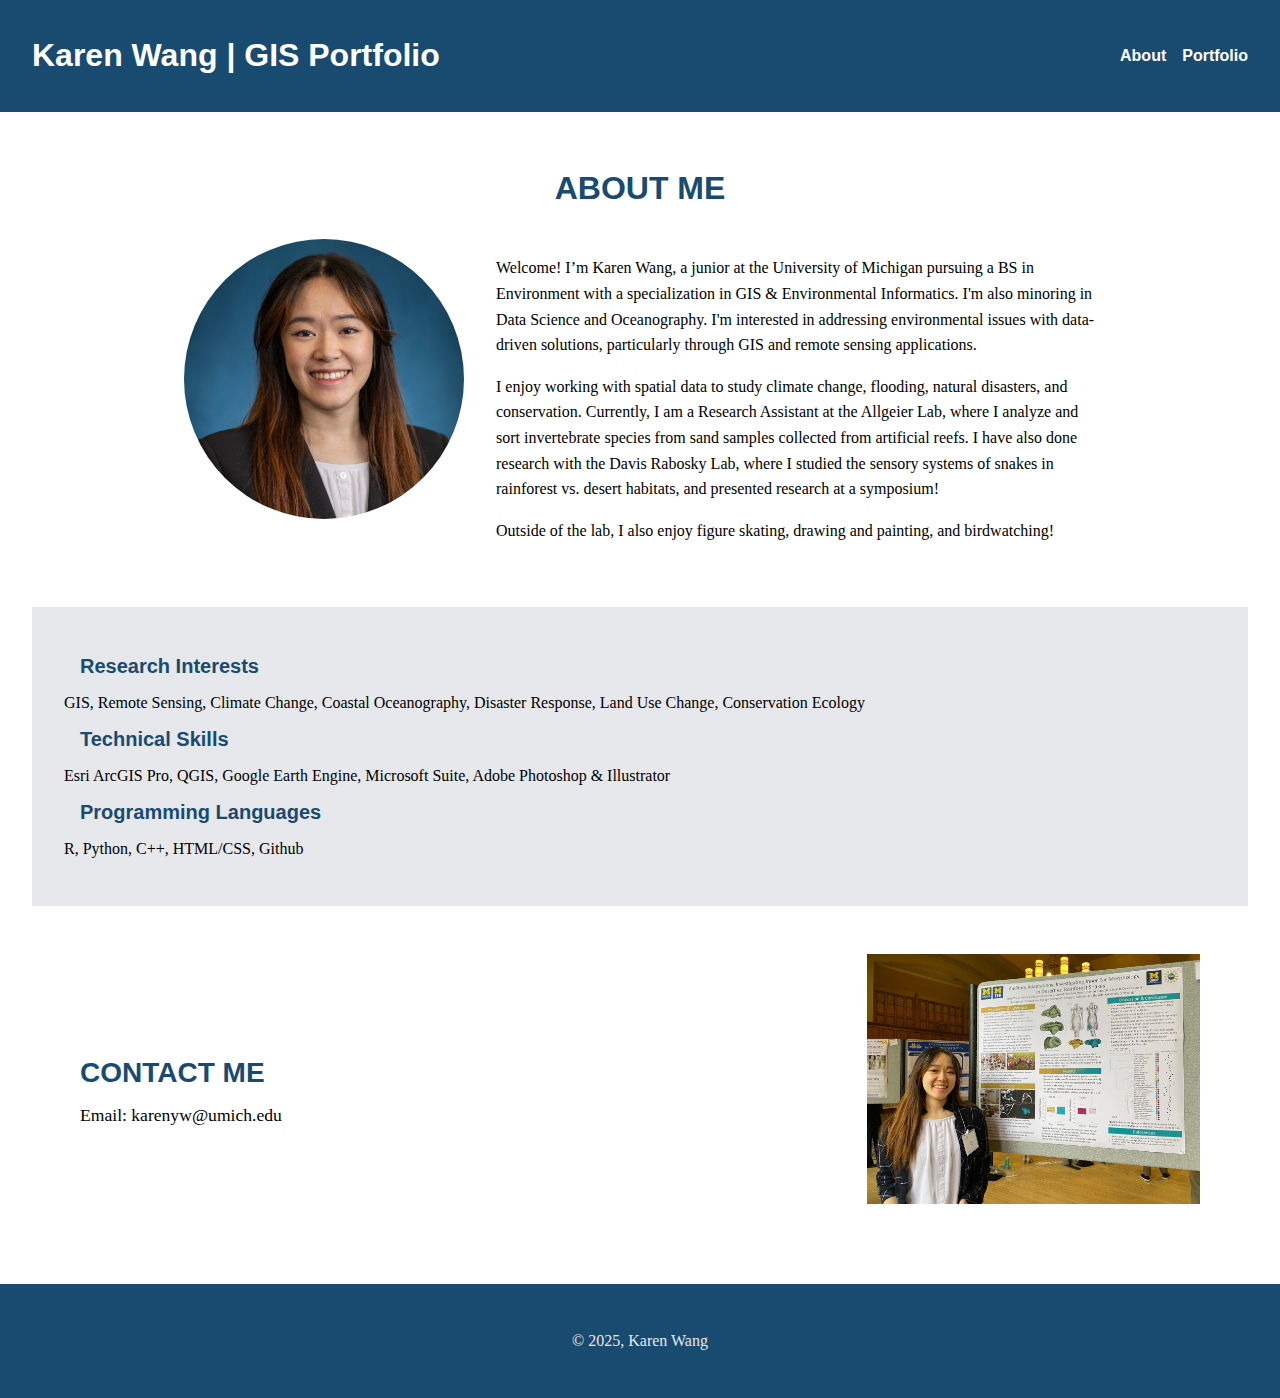
==== index.html @ a7fc233c "a" ====
<!DOCTYPE html>
<html lang="en">
<head>
  <meta charset="UTF-8" />
  <meta name="viewport" content="width=device-width, initial-scale=1.0" />
  <title>Karen Wang | GIS Portfolio</title>
  <link rel="stylesheet" href="style.css" />
</head>
<body>
  <header>
    <nav class="navbar">
      <h1>Karen Wang | GIS Portfolio</h1>
      <ul>
        <li><a href="index.html" class="active">About</a></li>
        <li><a href="#">Portfolio</a></li>
      </ul>
    </nav>
  </header>

  <main class="about-page">
    <!-- About Me Section -->
    <div class="about-me">
      <h2>ABOUT ME</h2>
      <div class="about-flex">
        <img src="images/headshot.jpeg" alt="Karen Wang headshot" class="about-headshot">
        <div class="about-text">
          <p>Welcome! I’m Karen Wang, a junior at the University of Michigan pursuing a BS in Environment with a specialization in GIS & 
            Environmental Informatics. I'm also minoring in Data Science and Oceanography. I'm interested in addressing environmental issues
            with data-driven solutions, particularly through GIS and remote sensing applications.</p>
          <p>I enjoy working with spatial data to study climate change, flooding, natural disasters, and conservation. Currently, I am a Research Assistant at 
            the Allgeier Lab, where I analyze and sort invertebrate species from sand samples collected from artificial reefs. I have also done
            research with the Davis Rabosky Lab, where I studied the sensory systems of snakes in rainforest vs. desert habitats, and presented 
            research at a symposium!</p>
          <p>Outside of the lab, I also enjoy figure skating, drawing and painting, and birdwatching!</p>
        </div>
      </div>
    </div>
  
    <!-- Details Section -->
    <div class="about-details">
      <h3>Research Interests</h3>
      <p> GIS, Remote Sensing, Climate Change, Coastal Oceanography, Disaster Response, Land Use Change, Conservation Ecology</p>
  
      <h3>Technical Skills</h3>
      <p>Esri ArcGIS Pro, QGIS, Google Earth Engine, Microsoft Suite, Adobe Photoshop & Illustrator</p>
      <h3>Programming Languages</h3>
      <p>R, Python, C++, HTML/CSS, Github</p>
    </div>
  
    <!-- Contact Section -->
    <div class="contact">
      <div class="contact-content">
        <div class="contact-text">
          <h3>CONTACT ME</h3>
          <p>Email: karenyw@umich.edu</p>
        </div>
        <img src="images/poster.jpg" alt="Poster picture" class="contact-img">
      </div>
    </div>

  </main>

  <footer>
    <p>&copy; 2025, Karen Wang</p>
  </footer>
</body>
</html>
---- style.css ----
:root {
  --darkblue: #194b71;
  --teal: #45838a;
  --paleteal: #98D2C0;
  --yellow: #F6F8D5;
  --gray: #e6e8eb;
}

body {
  margin: 0;
  font-family: Georgia, serif;
  background-color: white;
  color: black;
}

h2 {
  font-size: 2rem;
  font-family: 'Trebuchet MS', sans-serif;
  color: var(--darkblue);
  margin-bottom: 1rem;
}
h3 {
  font-size: 1.5rem;
  font-family: 'Trebuchet MS', sans-serif;
  color: var(--darkblue);
  margin-top: 2rem;
}

.navbar {
  font-family: 'Trebuchet MS', sans-serif;
  background: var(--darkblue);
  color: white;
  padding: 1rem 2rem;
  display: flex;
  justify-content: space-between;
  align-items: center;
}

.navbar ul {
  list-style: none;
  display: flex;
  gap: 1rem;
}

.navbar a {
  color: white;
  text-decoration: none;
  font-weight: bold;
}

.about-page {
  padding: 2rem;
}

.about-me h2 {
  text-align: center;
  font-size: 2rem;
  margin-bottom: 2rem;
  color: var(--darkblue);
}

.about-flex {
  display: flex;
  flex-wrap: wrap;
  gap: 2rem;
  align-items: flex-start;
  justify-content: center;
}

.about-headshot {
  width: 280px;
  object-fit: cover;
  border-radius: 50%;
}

.about-text {
  max-width: 600px;
  line-height: 1.6;
}

.about-details {
  margin-top: 3rem;
  background: var(--gray);
  padding: 2rem;
  border-radius: 0;
}

.about-details h3 {
  color: var(--darkblue);
  margin: 1rem;
  font-size: 1.25rem;
}

.contact {
  background-color: white;
  text-align: left;
  padding: 3rem;
  font-size: 1rem;
}


.contact-content {
  display: flex;
  align-items: center;
  justify-content: space-between;
  gap: 2rem;
}

.contact-text {
  flex: 1;
}

.contact-img {
  width: auto;
  height: 250px;
}

.contact h3 {
  font-size: 1.75rem;
  margin-bottom: 1rem;
}

.contact p {
  font-size: 1.1rem;
  margin: 0.5rem 0;
}

footer {
  background: var(--darkblue);
  text-align: center;
  padding: 2rem;
  color: var(--gray);
}
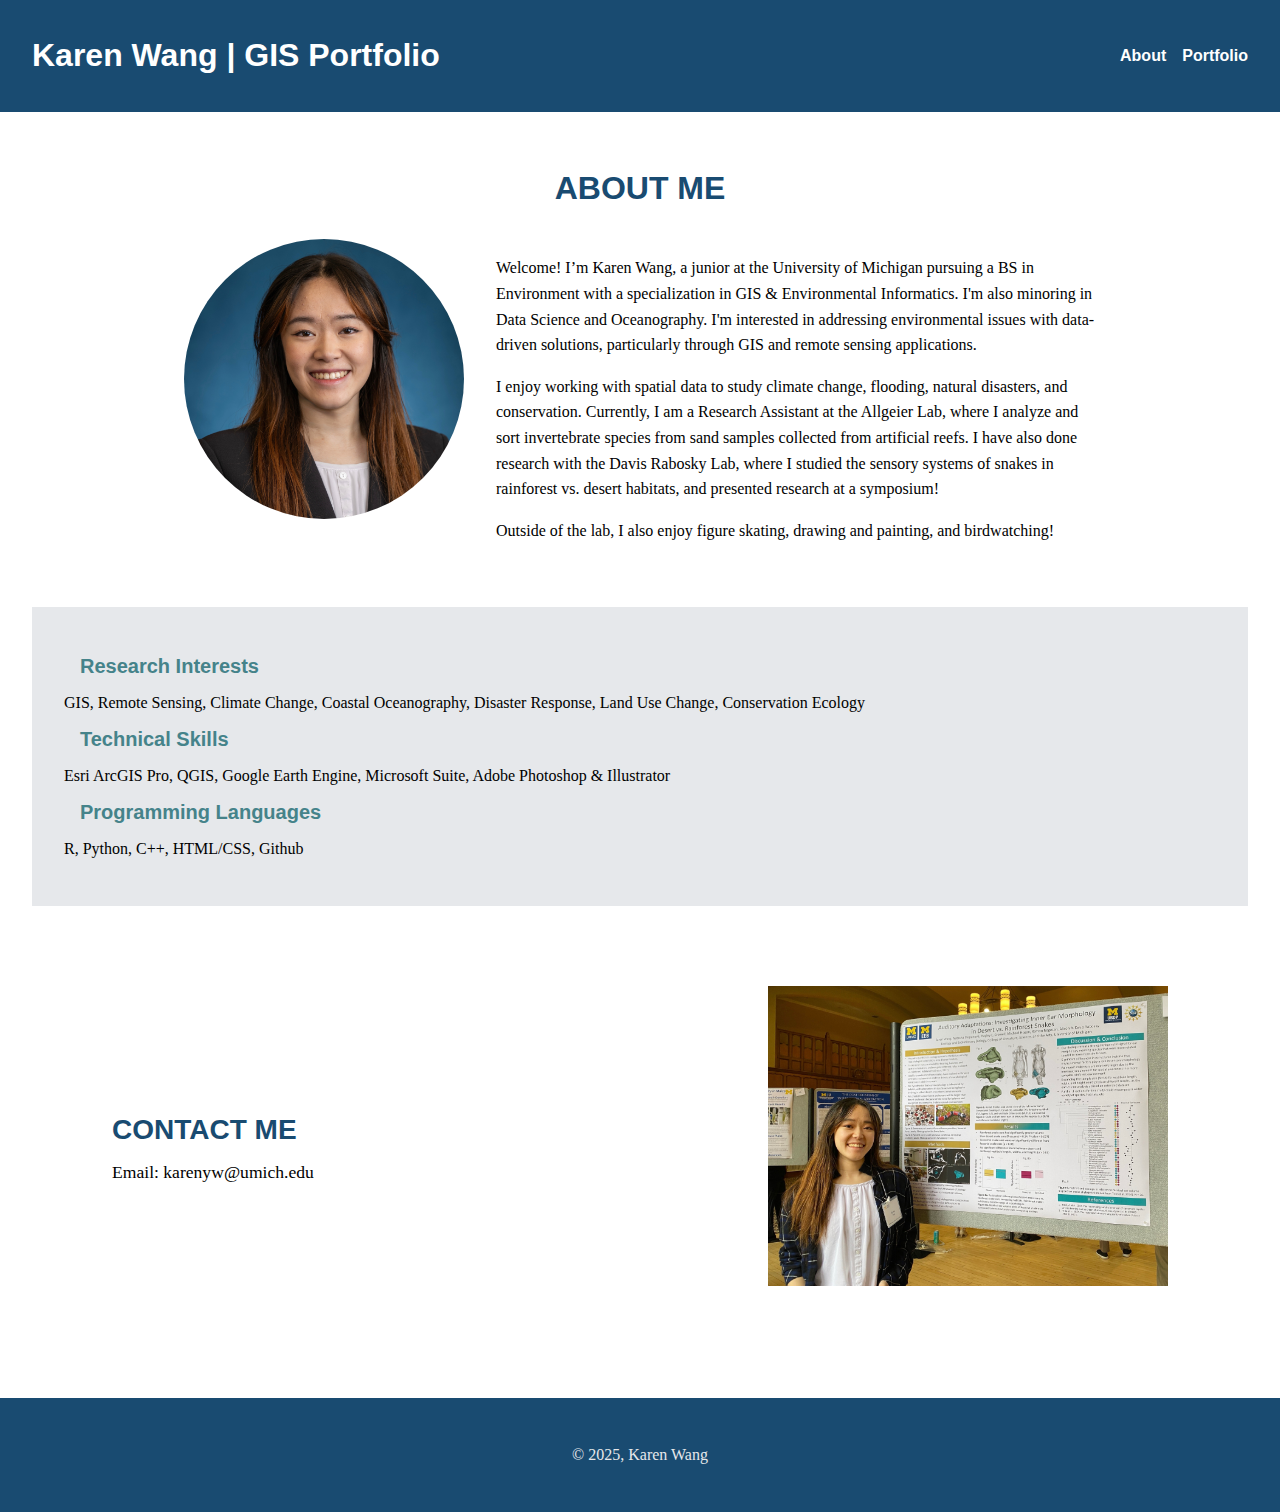
==== commit 01921e82: "portfolio page" ====
--- a/index.html
+++ b/index.html
@@ -12,7 +12,7 @@
       <h1>Karen Wang | GIS Portfolio</h1>
       <ul>
         <li><a href="index.html" class="active">About</a></li>
-        <li><a href="#">Portfolio</a></li>
+        <li><a href="portfolio.html">Portfolio</a></li>
       </ul>
     </nav>
   </header>
--- a/style.css
+++ b/style.css
@@ -86,7 +86,7 @@
 }
 
 .about-details h3 {
-  color: var(--darkblue);
+  color: var(--teal);
   margin: 1rem;
   font-size: 1.25rem;
 }
@@ -94,7 +94,7 @@
 .contact {
   background-color: white;
   text-align: left;
-  padding: 3rem;
+  padding: 5rem;
   font-size: 1rem;
 }
 
@@ -107,12 +107,13 @@
 }
 
 .contact-text {
+  max-width: 700 px;
   flex: 1;
 }
 
 .contact-img {
-  width: auto;
-  height: 250px;
+  width: 400px;
+  height: auto;
 }
 
 .contact h3 {
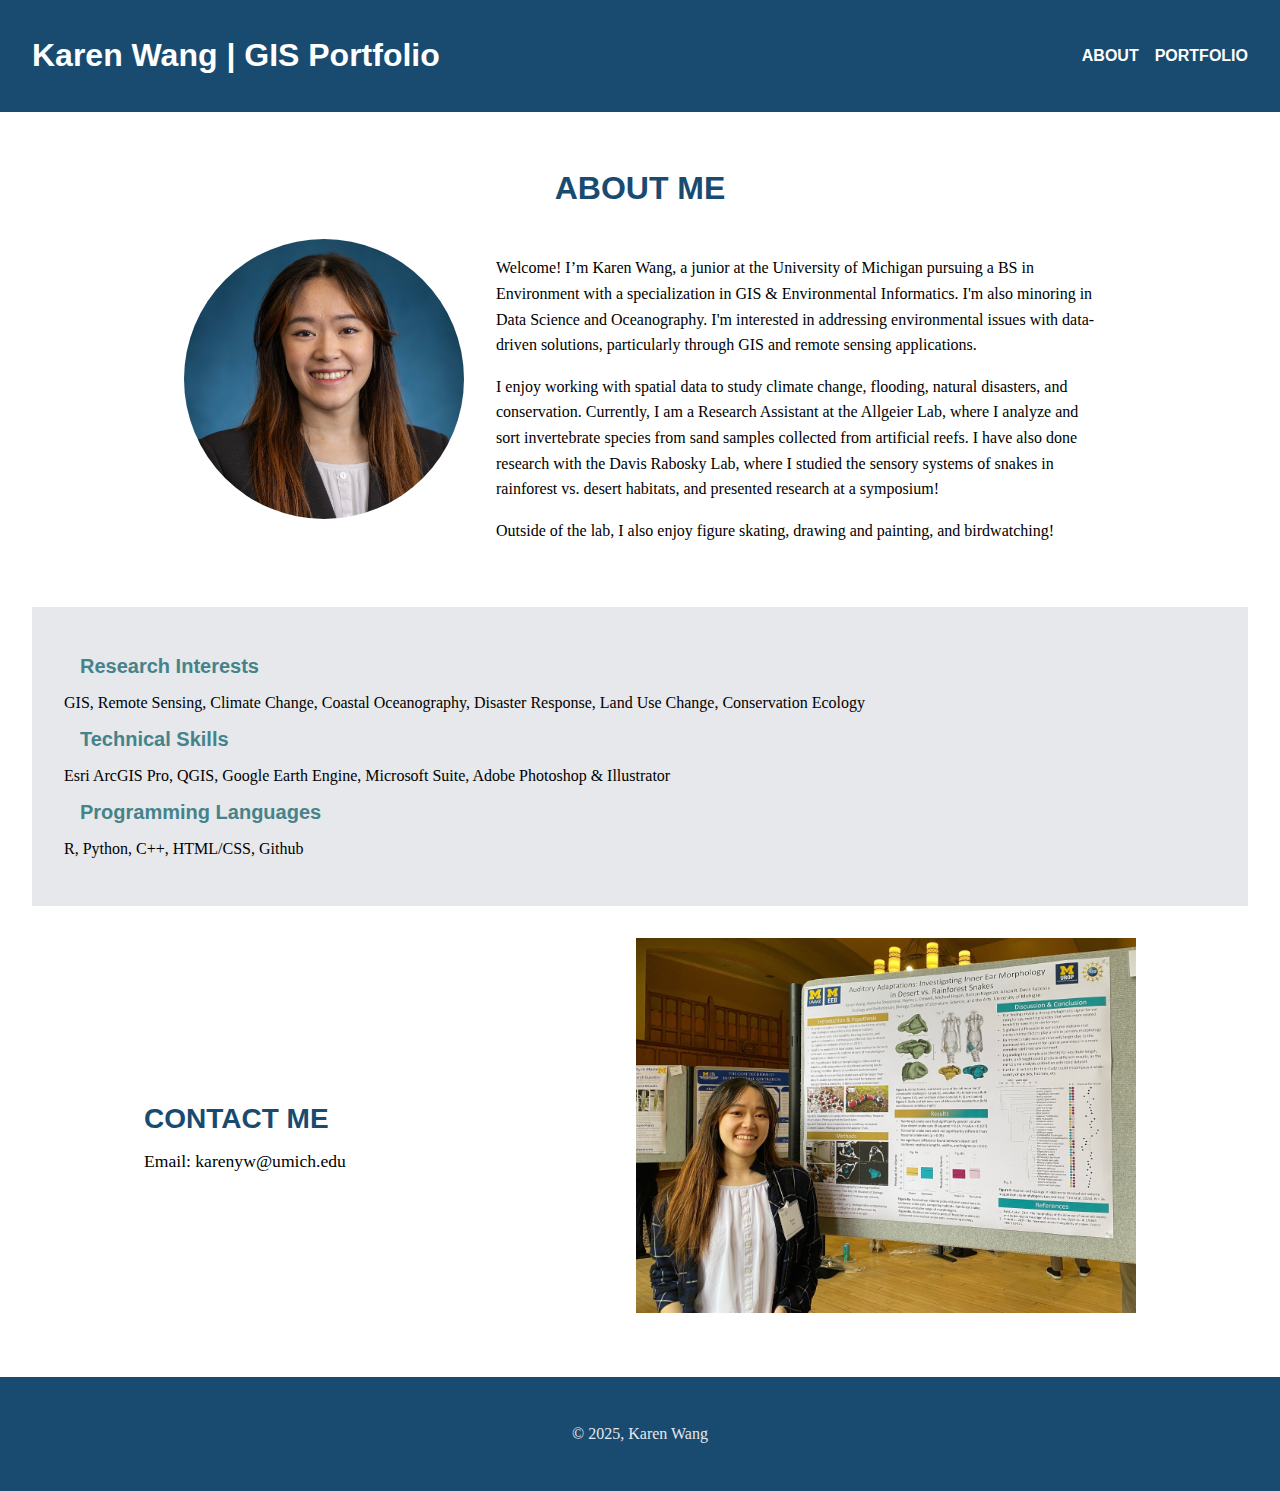
==== commit 8f99b297: "navbar" ====
--- a/index.html
+++ b/index.html
@@ -11,8 +11,8 @@
     <nav class="navbar">
       <h1>Karen Wang | GIS Portfolio</h1>
       <ul>
-        <li><a href="index.html" class="active">About</a></li>
-        <li><a href="portfolio.html">Portfolio</a></li>
+        <li><a href="index.html" class="active">ABOUT</a></li>
+        <li><a href="portfolio.html">PORTFOLIO</a></li>
       </ul>
     </nav>
   </header>
--- a/style.css
+++ b/style.css
@@ -94,7 +94,7 @@
 .contact {
   background-color: white;
   text-align: left;
-  padding: 5rem;
+  padding: 2rem 7rem;
   font-size: 1rem;
 }
 
@@ -112,7 +112,7 @@
 }
 
 .contact-img {
-  width: 400px;
+  width: 500px;
   height: auto;
 }
 
@@ -126,6 +126,70 @@
   margin: 0.5rem 0;
 }
 
+/* Portfolio section */
+.portfolio-header {
+  display: flex;
+  flex-wrap: wrap;
+  justify-content: space-between;
+  align-items: center;
+  padding: 3rem 2rem;
+  background-color: #f4f4f4;
+}
+
+.portfolio-text {
+  flex: 1;
+  max-width: 600px;
+}
+
+.portfolio-header h2 {
+  font-size: 2rem;
+  color: var(--darkblue);
+}
+
+.portfolio-image img {
+  width: 300px;
+  height: auto;
+  border-radius: 8px;
+}
+
+.project-grid {
+  display: grid;
+  grid-template-columns: repeat(auto-fit, minmax(280px, 1fr));
+  gap: 2rem;
+  padding: 2rem;
+  background: #e8e8e8;
+}
+
+.project-card {
+  background: var(--white);
+  box-shadow: 0 0 8px rgba(0,0,0,0.1);
+  border-radius: 6px;
+  overflow: hidden;
+  transition: transform 0.2s ease;
+}
+
+.project-card:hover {
+  transform: scale(1.02);
+}
+
+.project-card img {
+  width: 100%;
+  height: auto;
+  display: block;
+}
+
+.project-card h3 {
+  padding: 1rem;
+  font-size: 1.2rem;
+  color: var(--darkblue);
+}
+
+.caption {
+  padding: 0 1rem 1rem;
+  font-size: 0.9rem;
+  color: #777;
+}
+
 footer {
   background: var(--darkblue);
   text-align: center;
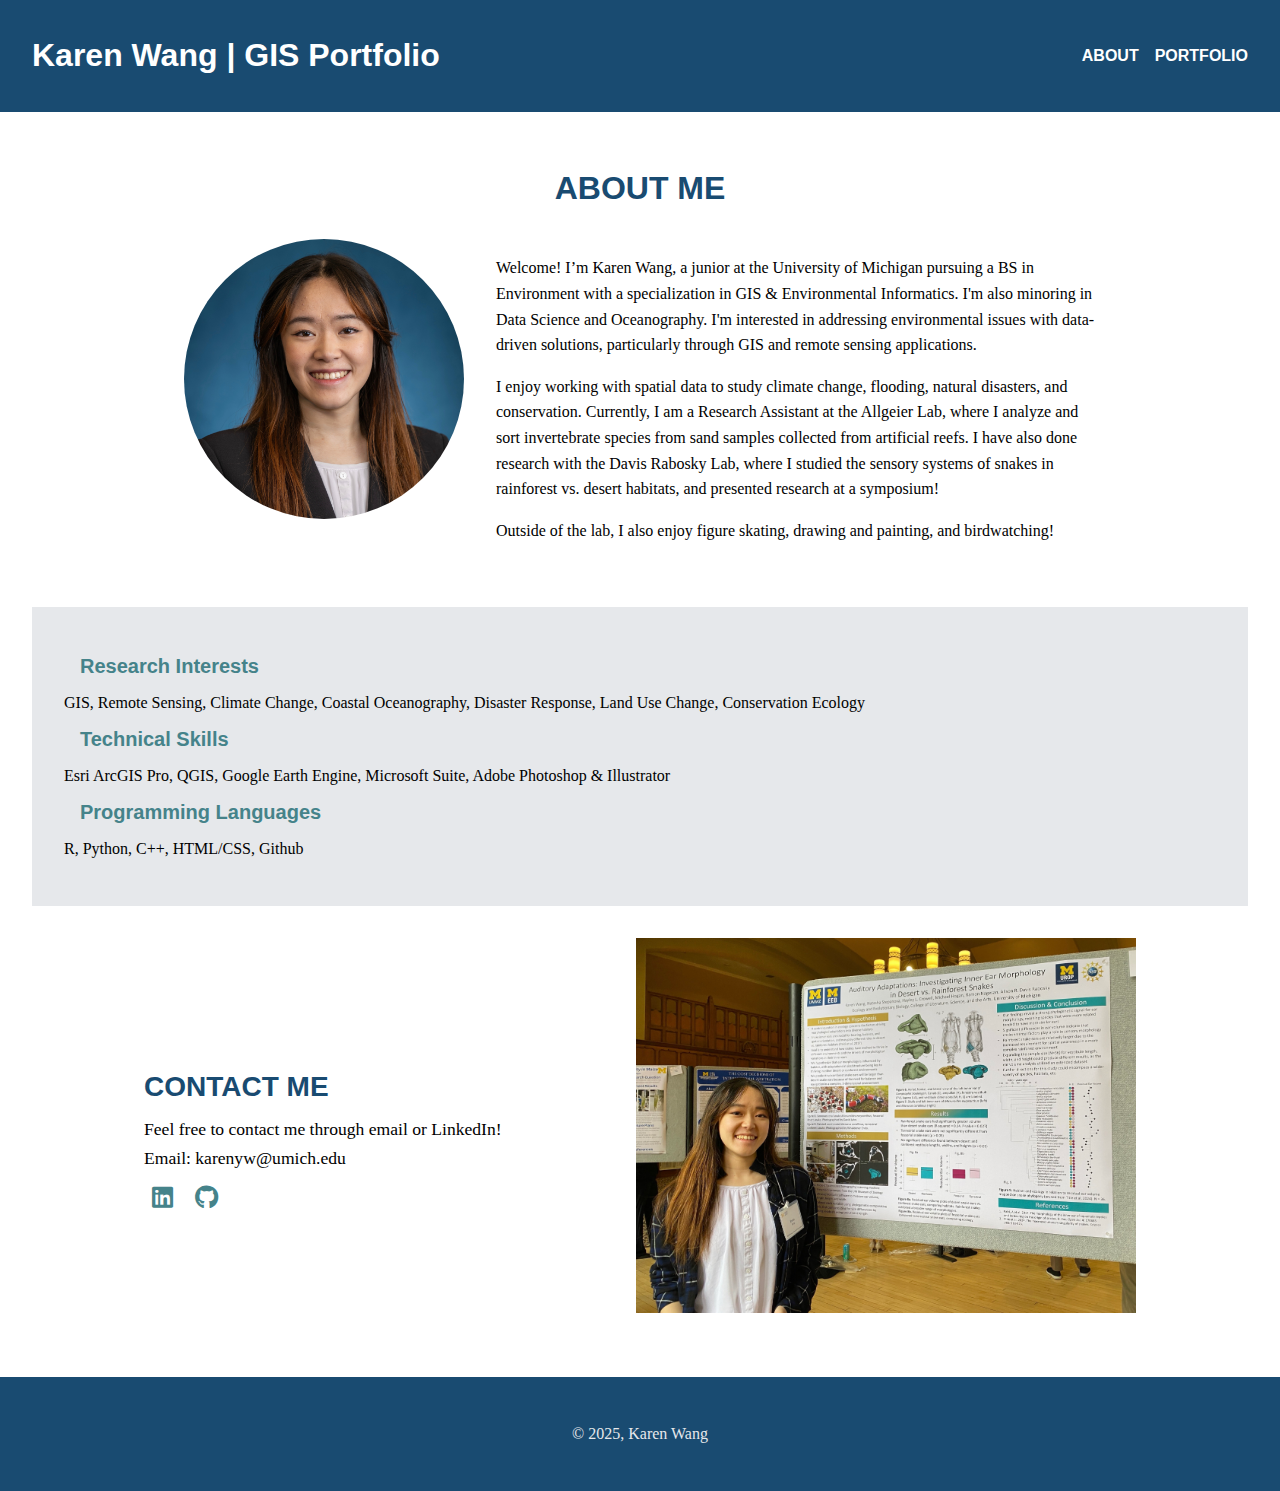
==== commit 0d9698b9: "icons" ====
--- a/index.html
+++ b/index.html
@@ -5,6 +5,7 @@
   <meta name="viewport" content="width=device-width, initial-scale=1.0" />
   <title>Karen Wang | GIS Portfolio</title>
   <link rel="stylesheet" href="style.css" />
+  <link rel="stylesheet" href="https://cdnjs.cloudflare.com/ajax/libs/font-awesome/6.5.0/css/all.min.css">
 </head>
 <body>
   <header>
@@ -47,16 +48,27 @@
       <p>R, Python, C++, HTML/CSS, Github</p>
     </div>
   
-    <!-- Contact Section -->
-    <div class="contact">
-      <div class="contact-content">
-        <div class="contact-text">
-          <h3>CONTACT ME</h3>
-          <p>Email: karenyw@umich.edu</p>
-        </div>
-        <img src="images/poster.jpg" alt="Poster picture" class="contact-img">
+<!-- Contact Section -->
+<div class="contact">
+  <div class="contact-content">
+    <div class="contact-text">
+      <h3>CONTACT ME</h3>
+      <p>Feel free to contact me through email or LinkedIn!</p>
+      <p>Email: karenyw@umich.edu</p>
+
+      <!-- Social icons -->
+      <div class="contact-icons">
+        <a href="https://www.linkedin.com/in/karenwangumich/" target="_blank">
+          <i class="fab fa-linkedin"></i>
+        </a>
+        <a href="https://github.com/karenyw5" target="_blank">
+          <i class="fab fa-github"></i>
+        </a>
       </div>
     </div>
+    <img src="images/poster.jpg" alt="Poster picture" class="contact-img">
+  </div>
+</div>
 
   </main>
 
--- a/style.css
+++ b/style.css
@@ -126,6 +126,23 @@
   margin: 0.5rem 0;
 }
 
+.contact-icons {
+  margin-top: 1rem;
+}
+
+.contact-icons a {
+  color: var(--teal);
+  font-size: 1.5rem;
+  margin: 0 0.5rem;
+  text-decoration: none;
+  transition: color 0.3s ease;
+}
+
+.contact-icons a:hover {
+  transform: scale(1.3);
+  color: var(--paleteal);
+}
+
 /* Portfolio section */
 .portfolio-header {
   display: flex;
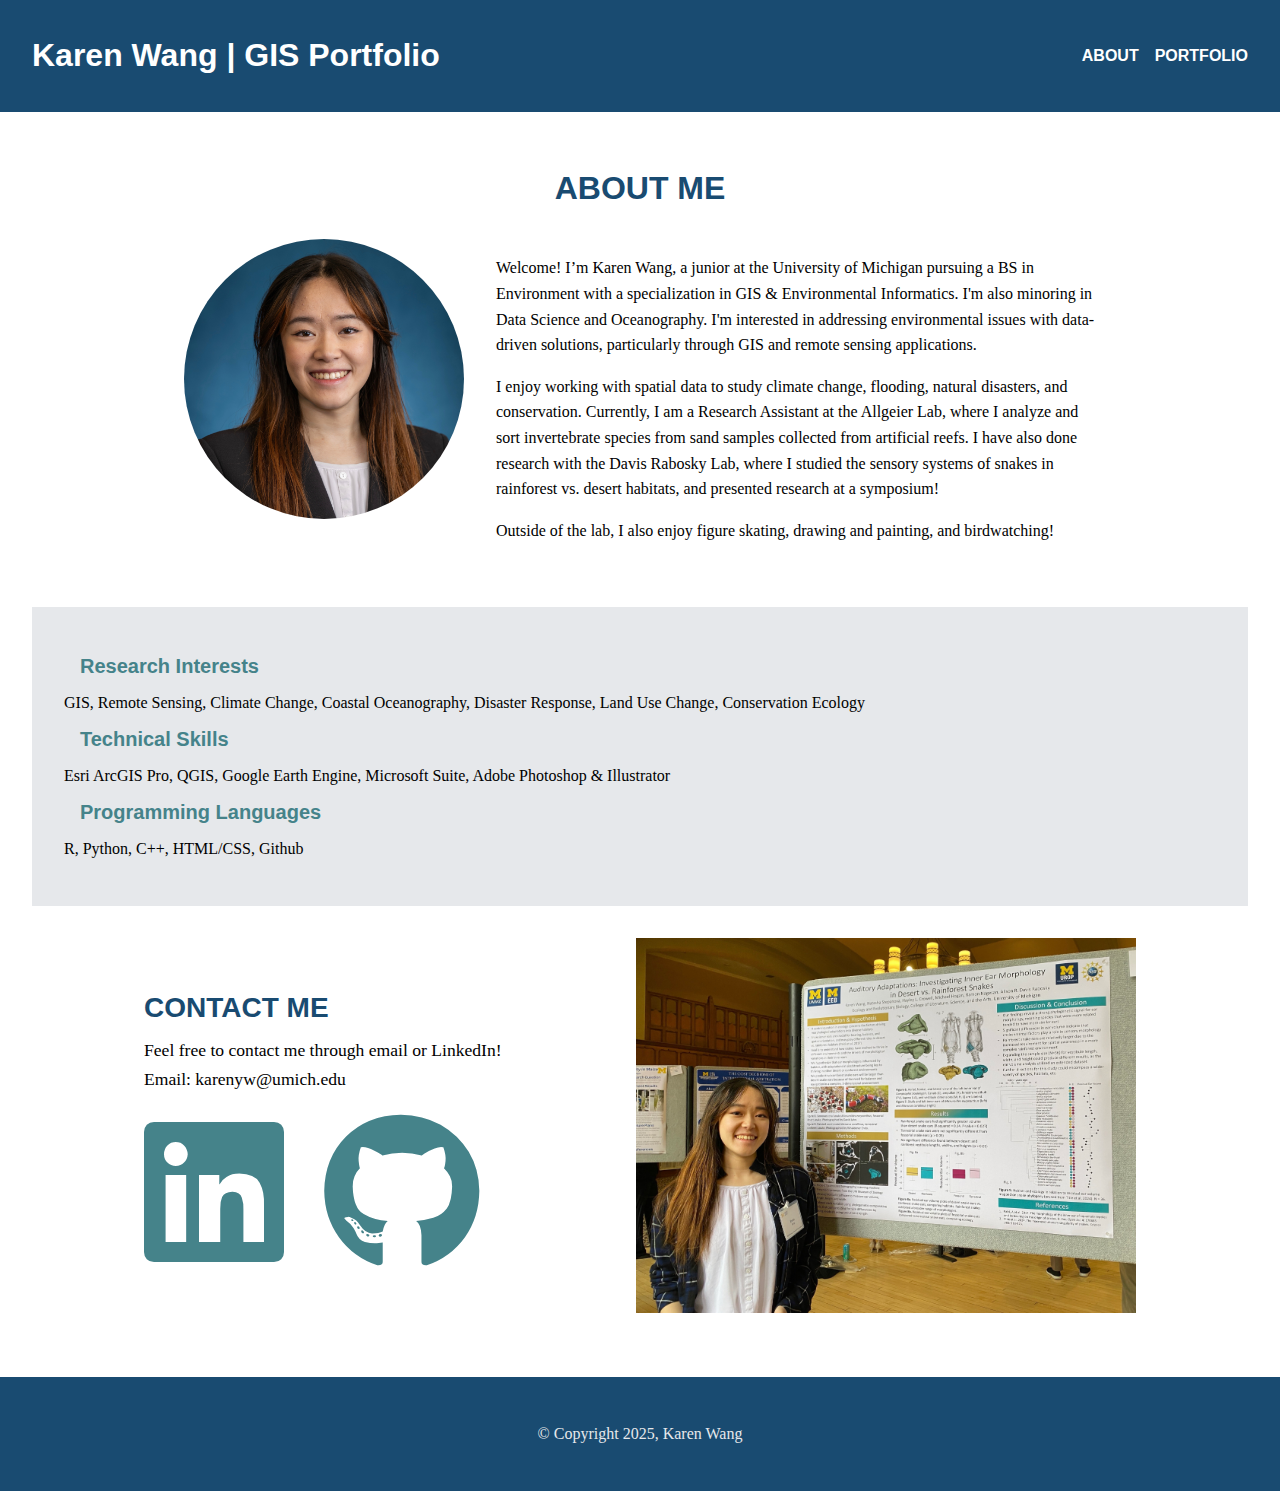
==== commit 0883c420: "a" ====
--- a/index.html
+++ b/index.html
@@ -73,7 +73,7 @@
   </main>
 
   <footer>
-    <p>&copy; 2025, Karen Wang</p>
+    <p>&copy; Copyright 2025, Karen Wang</p>
   </footer>
 </body>
 </html>--- a/style.css
+++ b/style.css
@@ -132,8 +132,8 @@
 
 .contact-icons a {
   color: var(--teal);
-  font-size: 1.5rem;
-  margin: 0 0.5rem;
+  font-size: 10rem;
+  margin: 1 0.5rem;
   text-decoration: none;
   transition: color 0.3s ease;
 }
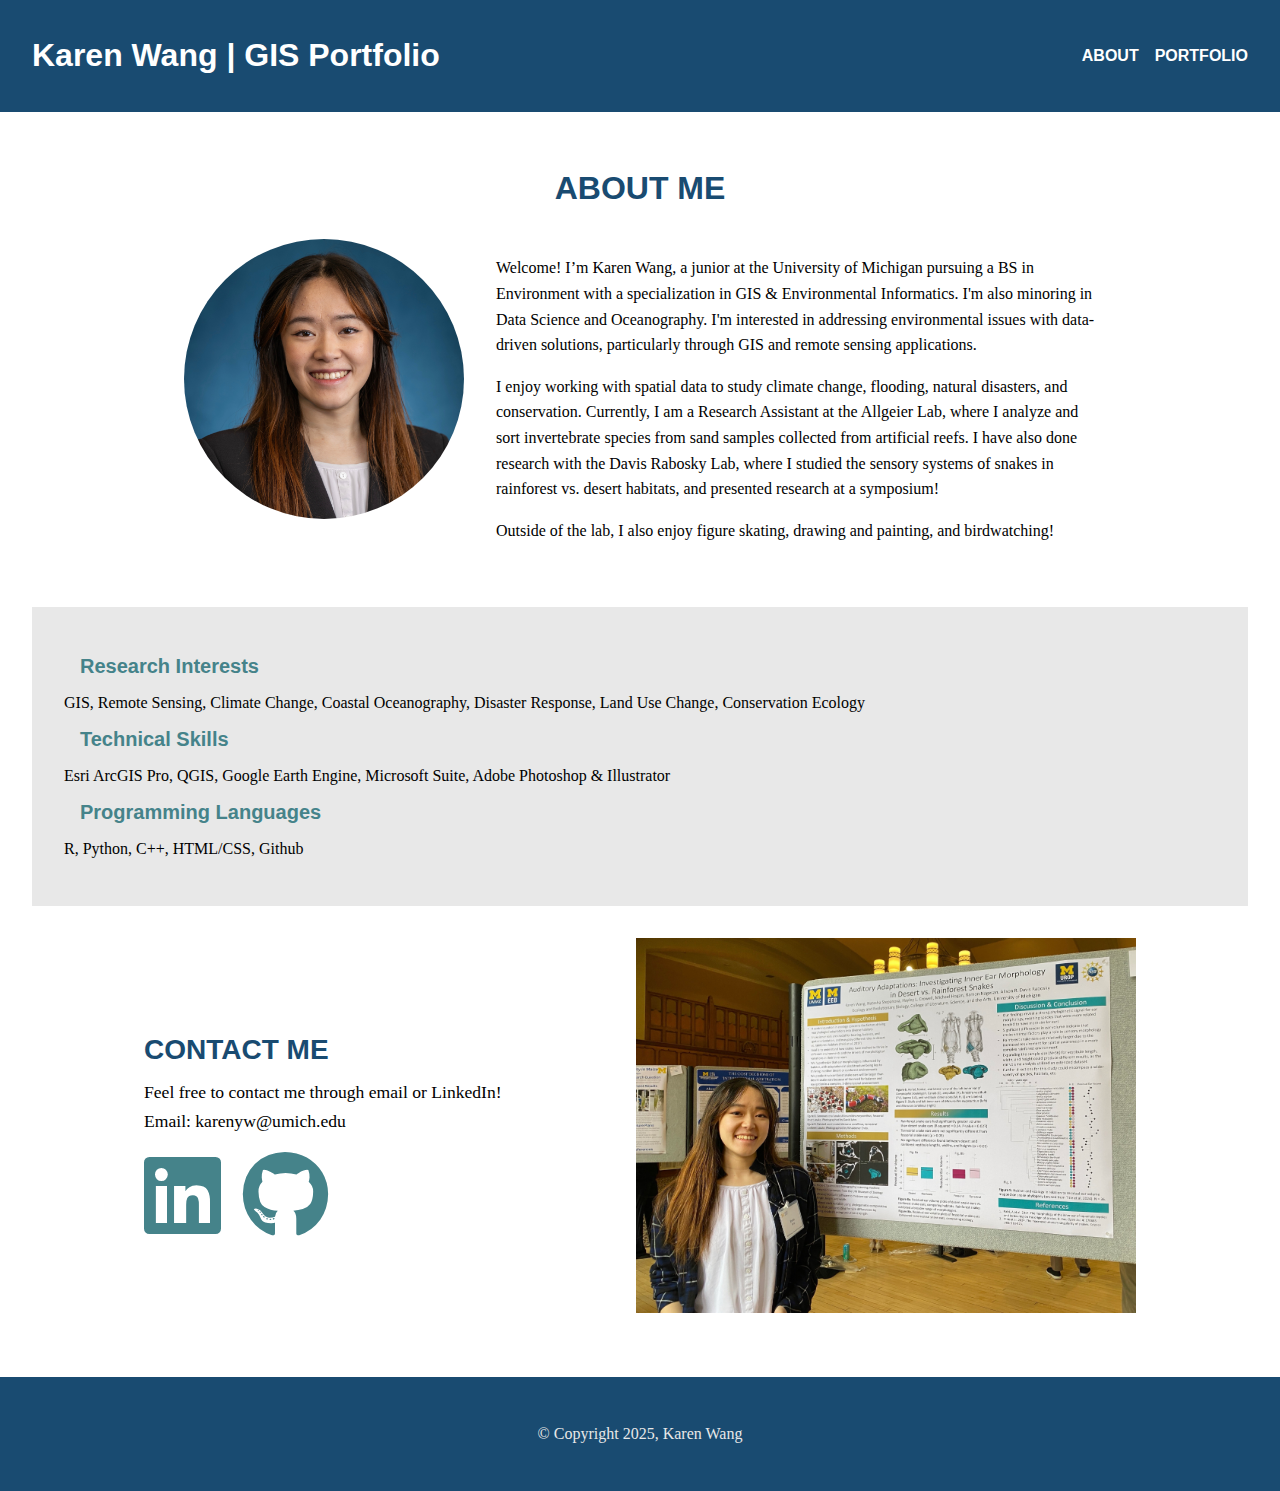
==== commit b96a27f5: "edits" ====
--- a/index.html
+++ b/index.html
@@ -12,8 +12,8 @@
     <nav class="navbar">
       <h1>Karen Wang | GIS Portfolio</h1>
       <ul>
-        <li><a href="index.html" class="active">ABOUT</a></li>
-        <li><a href="portfolio.html">PORTFOLIO</a></li>
+        <li><a href="/index.html" class="active">ABOUT</a></li>
+        <li><a href="/portfolio.html">PORTFOLIO</a></li>
       </ul>
     </nav>
   </header>
--- a/style.css
+++ b/style.css
@@ -3,7 +3,7 @@
   --teal: #45838a;
   --paleteal: #98D2C0;
   --yellow: #F6F8D5;
-  --gray: #e6e8eb;
+  --gray: #e8e8e8;
 }
 
 body {
@@ -132,7 +132,7 @@
 
 .contact-icons a {
   color: var(--teal);
-  font-size: 10rem;
+  font-size: 5.5rem;
   margin: 1 0.5rem;
   text-decoration: none;
   transition: color 0.3s ease;
@@ -145,28 +145,19 @@
 
 /* Portfolio section */
 .portfolio-header {
-  display: flex;
-  flex-wrap: wrap;
-  justify-content: space-between;
-  align-items: center;
-  padding: 3rem 2rem;
-  background-color: #f4f4f4;
+  padding: 1rem 2rem;
+  background-color: white;
 }
 
 .portfolio-text {
   flex: 1;
-  max-width: 600px;
+  line-height: 1.5;
 }
 
 .portfolio-header h2 {
   font-size: 2rem;
-  color: var(--darkblue);
-}
-
-.portfolio-image img {
-  width: 300px;
-  height: auto;
-  border-radius: 8px;
+  line-height: 1.6;
+  color: var(--darkblue);
 }
 
 .project-grid {
@@ -174,7 +165,7 @@
   grid-template-columns: repeat(auto-fit, minmax(280px, 1fr));
   gap: 2rem;
   padding: 2rem;
-  background: #e8e8e8;
+  background: var(--gray);
 }
 
 .project-card {
@@ -201,10 +192,57 @@
   color: var(--darkblue);
 }
 
-.caption {
-  padding: 0 1rem 1rem;
-  font-size: 0.9rem;
-  color: #777;
+/* Project Page Layout */
+.project-page {
+  padding: 2rem;
+}
+
+.project-hero {
+  display: flex;
+  flex-wrap: wrap;
+  gap: 2rem;
+  background-color: var(--gray);
+  padding: 2rem;
+  align-items: center;
+  margin-bottom: 3rem;
+}
+
+.project-hero img {
+  width: 300px;
+  height: auto;
+  border-radius: 8px;
+}
+
+.project-text {
+  flex: 1;
+}
+
+.project-text h2 {
+  color: var(--darkblue);
+  margin-bottom: 0.5rem;
+}
+
+.project-text p {
+  color: #555;
+  font-style: italic;
+}
+
+.project-content {
+  display: flex;
+  flex-wrap: wrap;
+  gap: 2rem;
+  background-color: white;
+  padding: 2rem;
+}
+
+.project-description {
+  flex: 1;
+  max-width: 600px;
+}
+
+.project-embed {
+  flex: 1;
+  min-width: 300px;
 }
 
 footer {
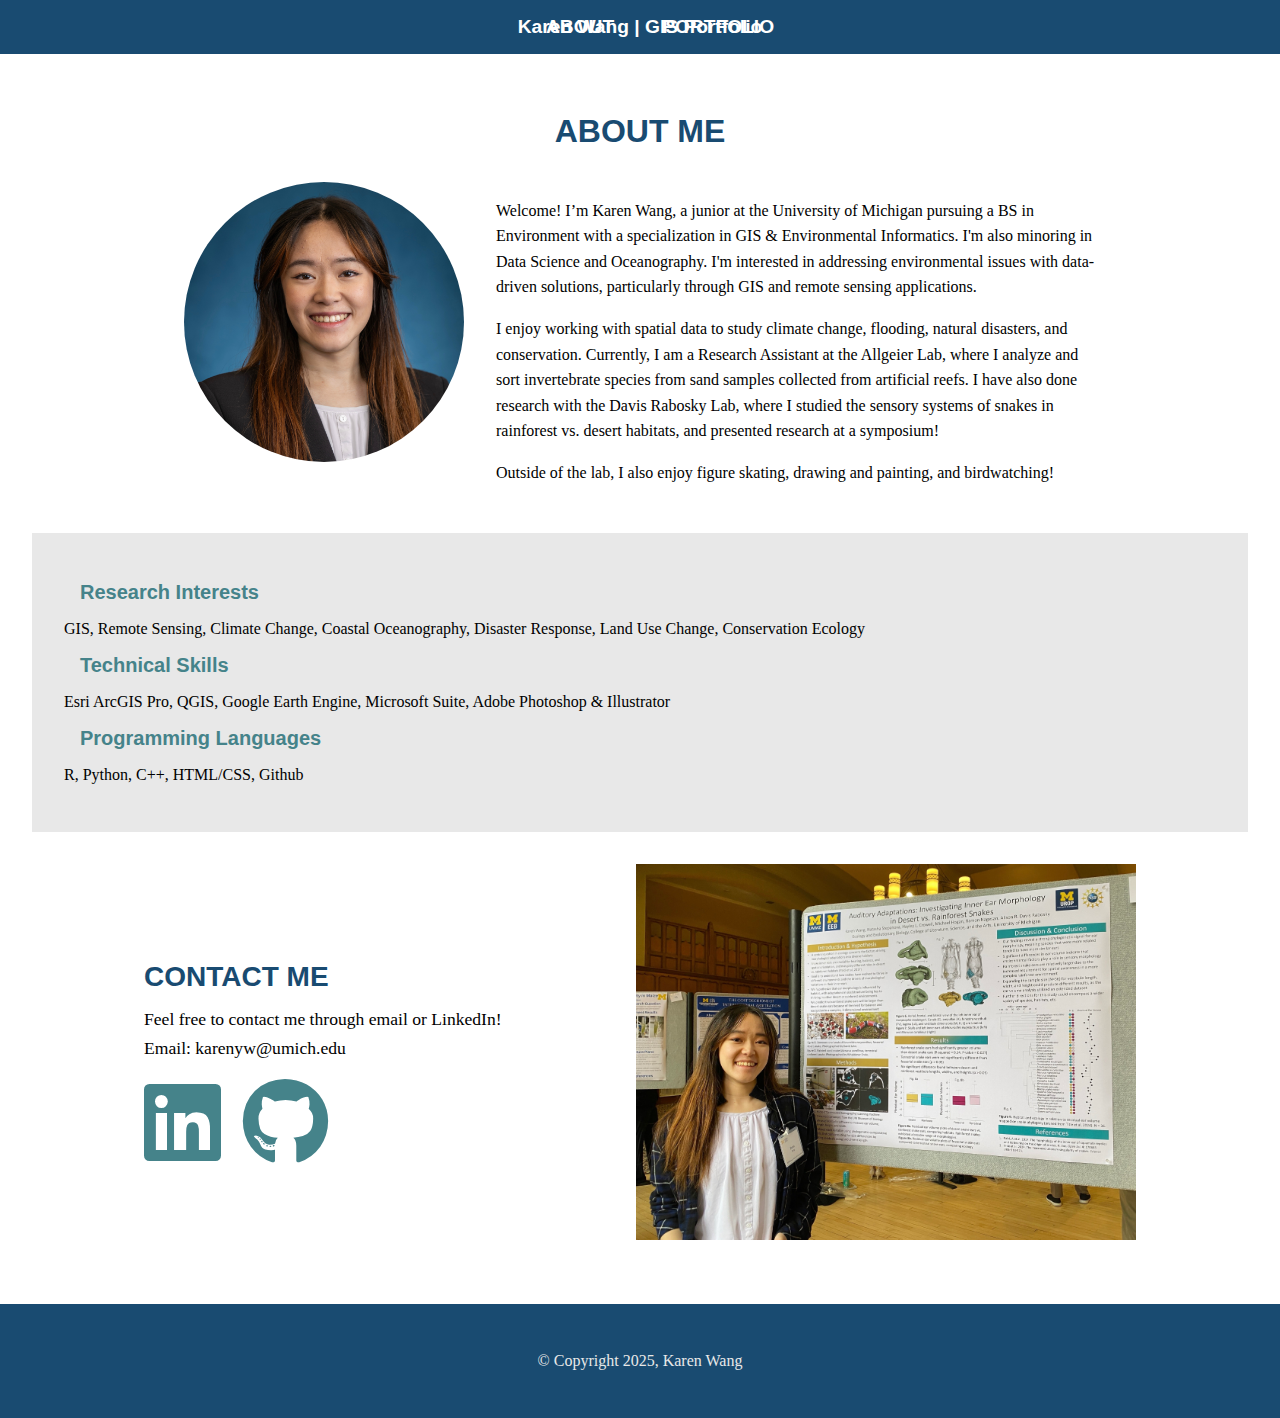
==== commit dad243b9: "navbar change" ====
--- a/index.html
+++ b/index.html
@@ -10,11 +10,15 @@
 <body>
   <header>
     <nav class="navbar">
-      <h1>Karen Wang | GIS Portfolio</h1>
-      <ul>
-        <li><a href="/index.html" class="active">ABOUT</a></li>
-        <li><a href="/portfolio.html">PORTFOLIO</a></li>
-      </ul>
+      <div class="navbar-left">
+        <h1>Karen Wang | GIS Portfolio</h1>
+      </div>
+      <div class="navbar-center">
+        <ul>
+          <li><a href="/index.html" class="active">ABOUT</a></li>
+          <li><a href="/portfolio.html">PORTFOLIO</a></li>
+        </ul>
+      </div>
     </nav>
   </header>
 
--- a/style.css
+++ b/style.css
@@ -32,8 +32,20 @@
   color: white;
   padding: 1rem 2rem;
   display: flex;
-  justify-content: space-between;
-  align-items: center;
+  justify-content: center;
+  align-items: center;
+  gap: 2rem;
+}
+
+.navbar-left h1 {
+  margin: 0;
+  font-size: 1.2rem;
+}
+
+.navbar-center {
+  position: absolute;
+  left: 50%;
+  transform: translateX(-50%);
 }
 
 .navbar ul {
@@ -46,6 +58,8 @@
   color: white;
   text-decoration: none;
   font-weight: bold;
+  font-size: 1.2rem;
+  padding: 0.5rem 1rem;
 }
 
 .about-page {
@@ -79,7 +93,7 @@
 }
 
 .about-details {
-  margin-top: 3rem;
+  margin-top: 2rem;
   background: var(--gray);
   padding: 2rem;
   border-radius: 0;
@@ -162,17 +176,17 @@
 
 .project-grid {
   display: grid;
-  grid-template-columns: repeat(auto-fit, minmax(280px, 1fr));
+  grid-template-columns: repeat(3, 1fr);
   gap: 2rem;
   padding: 2rem;
   background: var(--gray);
 }
 
 .project-card {
-  background: var(--white);
+  background: var(--teal);
   box-shadow: 0 0 8px rgba(0,0,0,0.1);
+  overflow: hidden;
   border-radius: 6px;
-  overflow: hidden;
   transition: transform 0.2s ease;
 }
 
@@ -182,14 +196,16 @@
 
 .project-card img {
   width: 100%;
+  padding: 0.5rem;
+  align-items: center;
   height: auto;
   display: block;
 }
 
 .project-card h3 {
-  padding: 1rem;
+  padding: 0.5rem;
   font-size: 1.2rem;
-  color: var(--darkblue);
+  color: white;
 }
 
 /* Project Page Layout */
@@ -208,13 +224,21 @@
 }
 
 .project-hero img {
-  width: 300px;
+  width: 600px;
   height: auto;
-  border-radius: 8px;
+}
+
+.vertical-line {
+  width: 2px;
+  height: 500px;
+  background-color: var(--darkblue);
+  color: var(--darkblue);
+  margin: 0 1rem;
 }
 
 .project-text {
   flex: 1;
+  line-height: 1.6;
 }
 
 .project-text h2 {
@@ -223,7 +247,7 @@
 }
 
 .project-text p {
-  color: #555;
+  color: var(--teal);
   font-style: italic;
 }
 
@@ -238,6 +262,7 @@
 .project-description {
   flex: 1;
   max-width: 600px;
+  line-height: 1.6;
 }
 
 .project-embed {
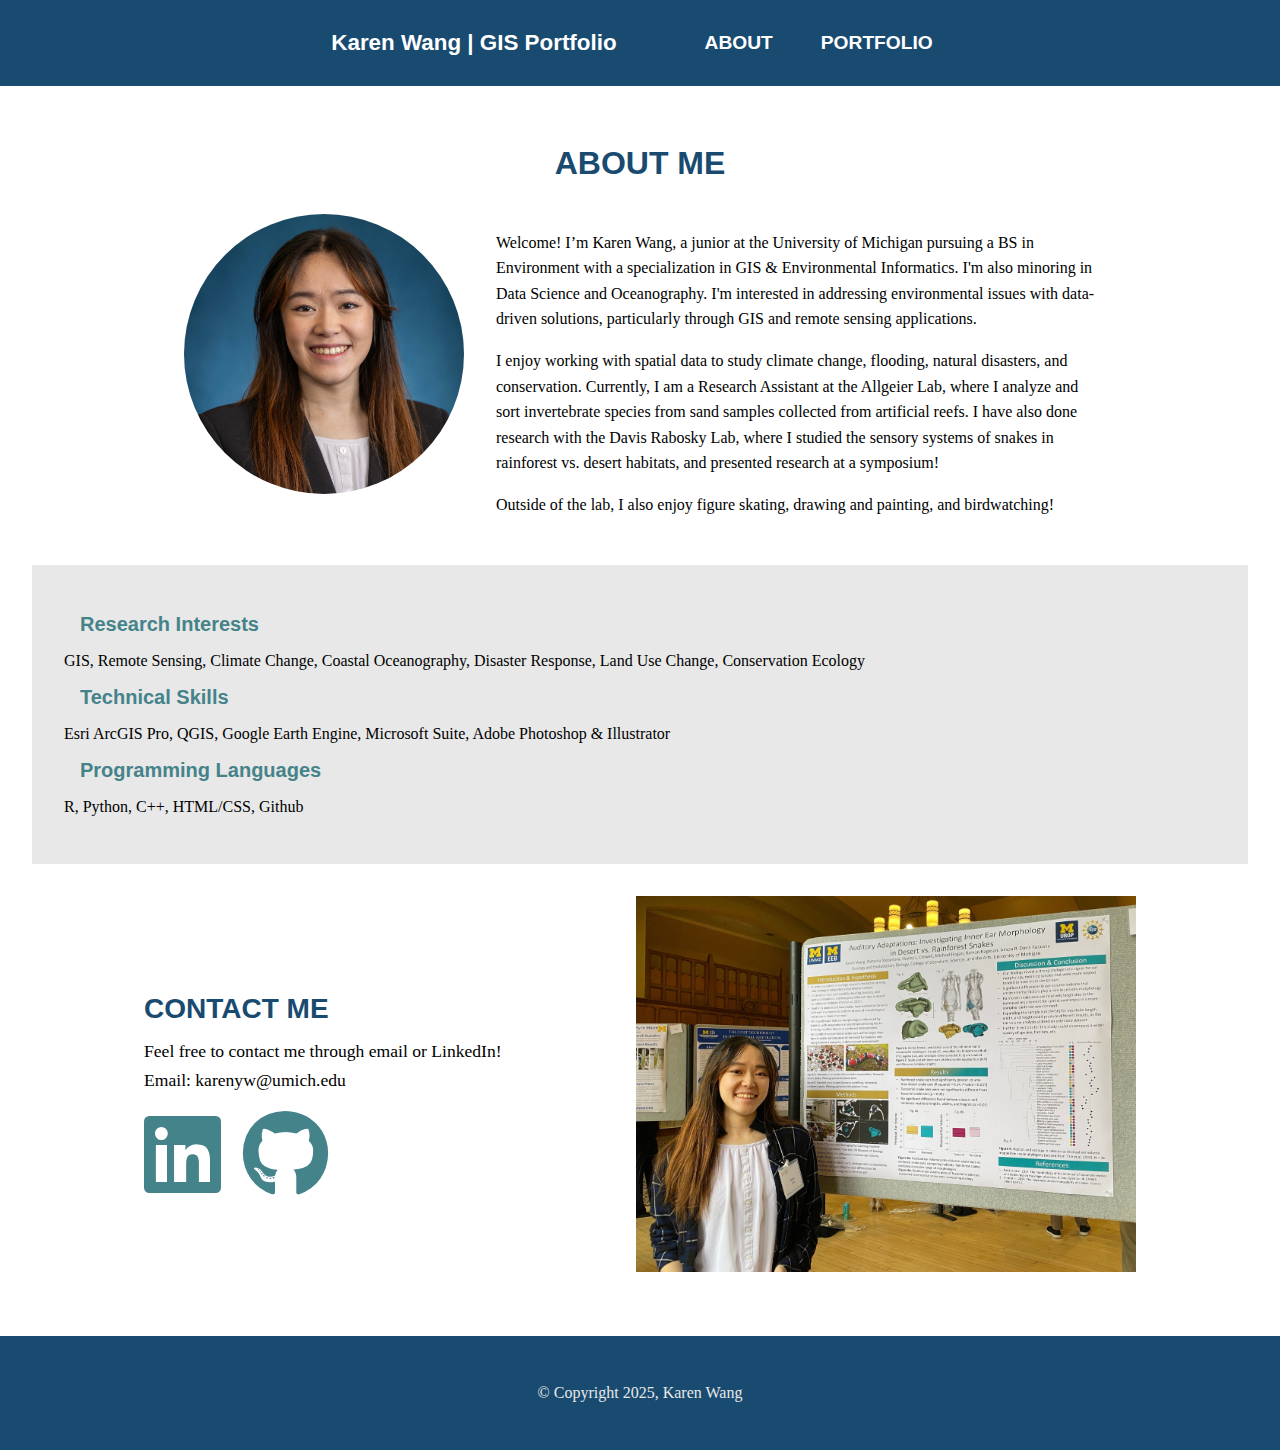
==== commit 6b5ad625: "changes" ====
--- a/index.html
+++ b/index.html
@@ -13,12 +13,10 @@
       <div class="navbar-left">
         <h1>Karen Wang | GIS Portfolio</h1>
       </div>
-      <div class="navbar-center">
-        <ul>
-          <li><a href="/index.html" class="active">ABOUT</a></li>
-          <li><a href="/portfolio.html">PORTFOLIO</a></li>
-        </ul>
-      </div>
+      <ul class="navbar-center">
+        <li><a href="/index.html">ABOUT</a></li>
+        <li><a href="/portfolio.html">PORTFOLIO</a></li>
+      </ul>
     </nav>
   </header>
 
--- a/style.css
+++ b/style.css
@@ -13,6 +13,15 @@
   color: black;
 }
 
+h1 {
+  font-size: 2.5rem;
+  font-family: 'Trebuchet MS', sans-serif;
+  color: var(--darkblue);
+  margin-top: 2rem;
+  text-align: center;
+}
+
+
 h2 {
   font-size: 2rem;
   font-family: 'Trebuchet MS', sans-serif;
@@ -38,14 +47,36 @@
 }
 
 .navbar-left h1 {
+  color: white;
   margin: 0;
+  font-size: 1.4rem;
+}
+
+.navbar-center {
+  gap: 2rem;
+}
+
+.navbar-center a{
+  color:white;
+  font-weight: bold;
   font-size: 1.2rem;
-}
-
-.navbar-center {
+  position: relative;
+}
+
+.navbar-center a::after {
+  content: "";
+  display: block;
+  height: 2px;
+  background: white;
+  width: 0%;
+  transition: width 0.3s ease;
   position: absolute;
-  left: 50%;
-  transform: translateX(-50%);
+  bottom: -4px;
+  left: 0;
+}
+
+.navbar-center a:hover::after {
+  width: 100%;
 }
 
 .navbar ul {
@@ -196,14 +227,15 @@
 
 .project-card img {
   width: 100%;
-  padding: 0.5rem;
-  align-items: center;
   height: auto;
+  margin-bottom: 0;
   display: block;
 }
 
 .project-card h3 {
   padding: 0.5rem;
+  margin-top: 0;
+  margin-bottom: 0.1;
   font-size: 1.2rem;
   color: white;
 }
@@ -230,7 +262,7 @@
 
 .vertical-line {
   width: 2px;
-  height: 500px;
+  height: 400px;
   background-color: var(--darkblue);
   color: var(--darkblue);
   margin: 0 1rem;
@@ -249,6 +281,8 @@
 .project-text p {
   color: var(--teal);
   font-style: italic;
+  font-size: 1.2rem;
+  text-align: center;
 }
 
 .project-content {
